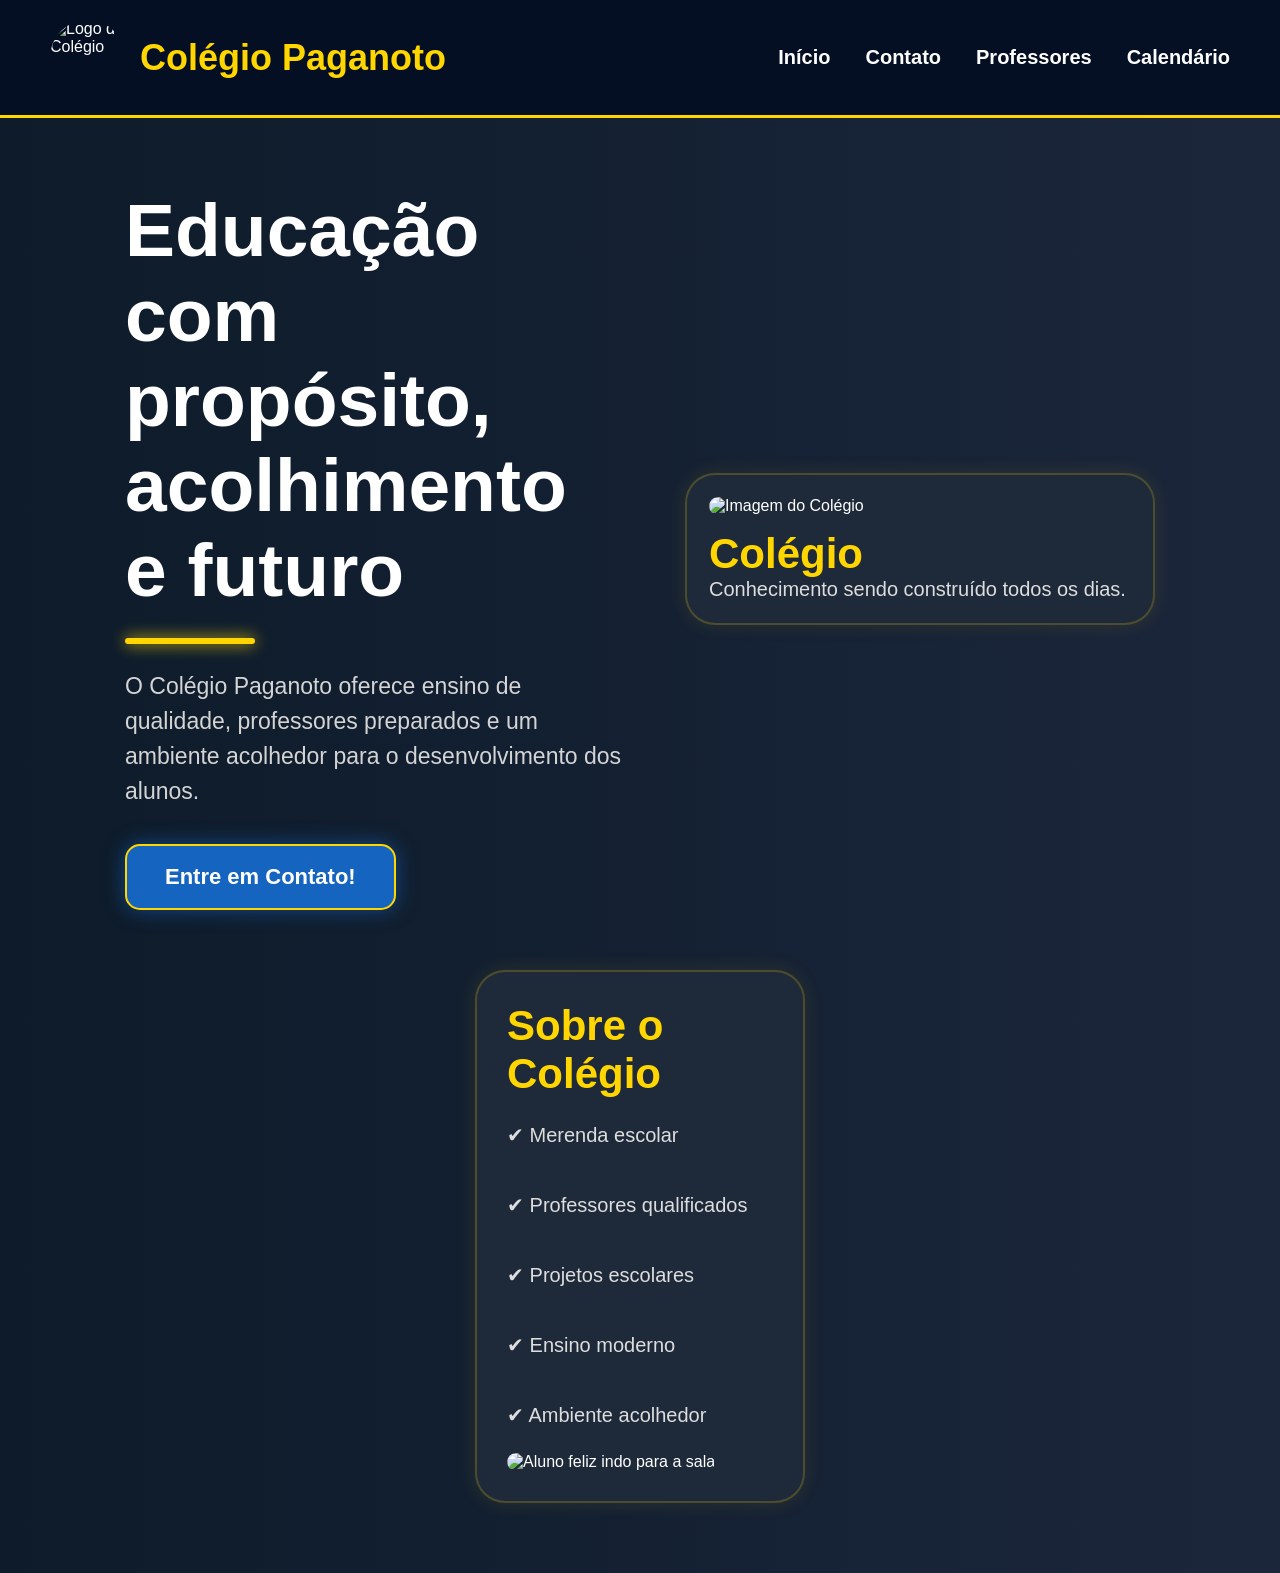
==== index.html @ a5d97c95 "js" ====
<!DOCTYPE html>
<html lang="pt-BR">

<head>
    <meta charset="UTF-8">
    <meta name="viewport" content="width=device-width, initial-scale=1.0">
    <title>Colégio Paganoto</title>

    <link rel="stylesheet" href="style.css">
</head>

<body>

    <!-- TOPO -->

    <header class="topo">

        <div class="logo-area">

            <img src="logo.png" alt="Logo do Colégio">

            <span>Colégio Paganoto</span>

        </div>

        <nav>

            <a href="index.html">Início</a>

            <a href="contato.html">Contato</a>

            <a href="professores.html">Professores</a>

            <a href="calendario.html">Calendário</a>

        </nav>

    </header>

    <!-- MAIN -->

    <main class="main">

        <!-- TEXTO -->

        <section class="main-texto">

            <h1>
                Educação com propósito,
                acolhimento e futuro
            </h1>

            <div class="linha"></div>

            <p>
                O Colégio Paganoto oferece ensino de qualidade,
                professores preparados e um ambiente acolhedor
                para o desenvolvimento dos alunos.
            </p>

            <a class="botao" href="contato.html">
                Entre em Contato!
            </a>

        </section>

        <!-- IMAGEM -->

        <section class="main-imagem">

            <div class="apresentacao">

                <img src="escola.jpg" alt="Imagem do Colégio">

                <h2>Colégio</h2>

                <p>
                    Conhecimento sendo construído todos os dias.
                </p>

            </div>

        </section>

        <!-- SOBRE -->

        <section class="conteudo">

            <div class="texto">

                <h2>Sobre o Colégio</h2>

                <p>
                    ✔ Merenda escolar
                    <br><br>

                    ✔ Professores qualificados
                    <br><br>

                    ✔ Projetos escolares
                    <br><br>

                    ✔ Ensino moderno
                    <br><br>

                    ✔ Ambiente acolhedor
                </p>

                <img src="aluno.jpg" alt="Aluno feliz indo para a sala">

            </div>

        </section>

    </main>

</body>

</html>
---- style.css ----
/* ==================================================
   RESET
================================================== */

*{
    margin: 0;
    padding: 0;
    box-sizing: border-box;
    font-family: Arial, Helvetica, sans-serif;
}

body{
    background: linear-gradient(to right, #0d1b2a, #1b263b);
    color: white;
}

/* ==================================================
   TOPO
================================================== */

.topo{
    background: rgba(5, 15, 35, 0.95);

    display: flex;
    justify-content: space-between;
    align-items: center;

    padding: 20px 50px;

    border-bottom: 3px solid #ffd600;

    position: sticky;
    top: 0;

    z-index: 1000;
}

/* ==================================================
   LOGO
================================================== */

.logo-area{
    display: flex;
    align-items: center;
    gap: 15px;
}

.logo-area img{
    width: 75px;
    height: 75px;

    border-radius: 50%;

    cursor: pointer;

    transition: 0.4s;
}

.logo-area img:hover{
    transform: scale(1.1) rotate(5deg);

    box-shadow: 0px 0px 20px #ffd600;
}

.logo-area span{
    color: #ffd600;

    font-size: 36px;
    font-weight: bold;
}

/* ==================================================
   MENU
================================================== */

nav{
    display: flex;
    gap: 35px;
}

nav a{
    color: white;

    text-decoration: none;

    font-size: 20px;
    font-weight: bold;

    position: relative;

    transition: 0.3s;
}

nav a::after{
    content: "";

    width: 0%;
    height: 3px;

    background: #ffd600;

    position: absolute;
    left: 0;
    bottom: -6px;

    transition: 0.4s;
}

nav a:hover{
    color: #ffd600;
}

nav a:hover::after{
    width: 100%;
}

/* ==================================================
   MAIN
================================================== */

.main{
    display: flex;
    justify-content: center;
    align-items: center;

    gap: 60px;

    padding: 70px 50px;

    flex-wrap: wrap;
}

/* ==================================================
   TEXTO PRINCIPAL
================================================== */

.main-texto{
    max-width: 500px;
}

.main-texto h1{
    font-size: 75px;
    line-height: 85px;

    margin-bottom: 10px;

    color: white;
}

.main-texto p{
    color: #d4d4d4;

    font-size: 23px;
    line-height: 35px;
}

/* ==================================================
   LINHA
================================================== */

.linha{
    width: 130px;
    height: 6px;

    background: #ffd600;

    border-radius: 10px;

    margin: 25px 0;

    box-shadow: 0px 0px 15px #ffd600;
}

/* ==================================================
   BOTÃO
================================================== */

.botao{
    display: inline-block;

    margin-top: 35px;
    padding: 18px 38px;

    background: #1565c0;
    color: white;

    text-decoration: none;

    border-radius: 15px;

    font-size: 22px;
    font-weight: bold;

    border: 2px solid #ffd600;

    box-shadow: 0px 0px 20px rgba(21,101,192,0.6);

    transition: 0.4s;
}

.botao:hover{
    transform: scale(1.08);

    background: #ffd600;
    color: #0d1b2a;
}

/* ==================================================
   CARD APRESENTAÇÃO
================================================== */

.apresentacao{
    width: 470px;

    background: #1e2a3a;

    padding: 22px;

    border-radius: 30px;

    border: 2px solid rgba(255,214,0,0.2);

    box-shadow: 0px 0px 20px rgba(255,214,0,0.1);

    transition: 0.4s;
}

.apresentacao:hover{
    transform: translateY(-10px);

    box-shadow: 0px 0px 30px rgba(255,214,0,0.4);
}

.apresentacao img{
    width: 100%;

    border-radius: 20px;

    transition: 0.4s;
}

.apresentacao img:hover{
    transform: scale(1.02);
}

.apresentacao h2{
    color: #ffd600;

    margin-top: 15px;

    font-size: 42px;
}

.apresentacao p{
    color: #ddd;

    font-size: 20px;
}

/* ==================================================
   CARD SOBRE
================================================== */

.texto{
    width: 330px;

    background: #1e2a3a;

    padding: 30px;

    border-radius: 30px;

    border: 2px solid rgba(255,214,0,0.2);

    box-shadow: 0px 0px 20px rgba(255,214,0,0.1);

    transition: 0.4s;
}

.texto:hover{
    transform: scale(1.04);

    box-shadow: 0px 0px 30px rgba(255,214,0,0.4);
}

.texto h2{
    color: #ffd600;

    font-size: 42px;

    margin-bottom: 20px;
}

.texto p{
    color: #ddd;

    font-size: 20px;
    line-height: 35px;
}

.texto img{
    width: 100%;

    margin-top: 20px;

    border-radius: 20px;

    transition: 0.4s;
}

.texto img:hover{
    transform: scale(1.03);
}

/* ==================================================
   PÁGINAS
================================================== */

.pagina{
    padding: 60px;

    text-align: center;
}

.pagina h1{
    color: #ffd600;

    font-size: 60px;

    margin-bottom: 50px;
}

/* ==================================================
   CARDS
================================================== */

.cards{
    display: flex;
    justify-content: center;

    gap: 40px;

    flex-wrap: wrap;
}

/* ==================================================
   CALENDÁRIO
================================================== */

.card-calendario{
    width: 300px;

    background: #1e2a3a;

    padding: 30px;

    border-radius: 25px;

    border: 2px solid rgba(255,214,0,0.2);

    box-shadow: 0px 0px 20px rgba(255,214,0,0.1);

    transition: 0.4s;
}

.card-calendario:hover{
    transform: translateY(-10px);

    box-shadow: 0px 0px 25px rgba(255,214,0,0.5);
}

.card-calendario h2{
    color: #ffd600;

    margin-bottom: 20px;

    font-size: 30px;
}

.card-calendario p{
    color: #ddd;

    font-size: 22px;
}

/* ==================================================
   PROFESSORES
================================================== */

.prof-card{
    width: 300px;

    background: #1e2a3a;

    padding: 25px;

    border-radius: 25px;

    border: 2px solid rgba(255,214,0,0.2);

    box-shadow: 0px 0px 20px rgba(255,214,0,0.1);

    transition: 0.4s;
}

.prof-card:hover{
    transform: scale(1.05);

    box-shadow: 0px 0px 25px rgba(255,214,0,0.5);
}

.prof-card img{
    width: 100%;
    height: 250px;

    object-fit: cover;

    border-radius: 20px;
}

.prof-card h2{
    color: #ffd600;

    margin-top: 15px;

    font-size: 30px;
}

.prof-card p{
    color: #ddd;

    margin-top: 10px;

    font-size: 22px;
}

/* ==================================================
   BOTÃO PROFESSOR
================================================== */

.btn-prof{
    width: 100%;

    margin-top: 15px;

    padding: 14px;

    border: none;

    border-radius: 12px;

    background: #1565c0;

    color: white;

    font-size: 18px;
    font-weight: bold;

    cursor: pointer;

    border: 2px solid #ffd600;

    transition: 0.4s;
}

.btn-prof:hover{
    background: #ffd600;

    color: #0d1b2a;

    transform: scale(1.03);
}

/* ==================================================
   INFO PROFESSOR
================================================== */

.info-prof{
    display: none;

    margin-top: 15px;

    padding: 15px;

    background: rgba(255,255,255,0.05);

    border-radius: 15px;

    color: #ddd;

    line-height: 30px;

    animation: aparecer 0.4s;
}

/* ==================================================
   CONTATO
================================================== */

.contato-container{
    display: flex;
    justify-content: center;
    align-items: center;

    padding: 80px 20px;
}

.contato-card{
    width: 900px;

    background: linear-gradient(145deg,#1b263b,#243447);

    padding: 50px;

    border-radius: 35px;

    border: 2px solid rgba(255,214,0,0.2);

    box-shadow:
    0px 0px 25px rgba(255,214,0,0.2),
    0px 0px 50px rgba(255,214,0,0.1);

    transition: 0.4s;
}

.contato-card:hover{
    transform: translateY(-10px);

    box-shadow:
    0px 0px 35px rgba(255,214,0,0.5),
    0px 0px 60px rgba(255,214,0,0.2);
}

.contato-card h1{
    color: #ffd600;

    text-align: center;

    font-size: 80px;

    margin-bottom: 20px;
}

.descricao{
    text-align: center;

    color: #ddd;

    font-size: 28px;

    margin-bottom: 50px;
}

/* ==================================================
   INFORMAÇÕES
================================================== */

.info{
    display: grid;

    grid-template-columns: 1fr 1fr;

    gap: 30px;
}

.item{
    background: rgba(255,255,255,0.04);

    padding: 25px;

    border-radius: 20px;

    border: 1px solid rgba(255,255,255,0.05);

    transition: 0.4s;
}

.item:hover{
    transform: scale(1.03);

    background: rgba(255,214,0,0.08);

    box-shadow: 0px 0px 20px rgba(255,214,0,0.2);
}

.item h2{
    color: #ffd600;

    font-size: 30px;

    margin-bottom: 15px;
}

.item p{
    color: #eee;

    font-size: 22px;
    line-height: 35px;
}

/* ==================================================
   BOTÃO VOLTAR
================================================== */

.voltar{
    position: fixed;

    top: 20px;
    left: 20px;

    background: #1565c0;
    color: white;

    padding: 14px 24px;

    border-radius: 14px;

    text-decoration: none;

    font-size: 19px;
    font-weight: bold;

    border: 2px solid #ffd600;

    box-shadow: 0px 0px 15px rgba(21,101,192,0.5);

    transition: 0.4s;

    z-index: 9999;
}

.voltar:hover{
    transform: scale(1.08);

    background: #ffd600;
    color: #0d1b2a;
}

/* ==================================================
   ANIMAÇÃO
================================================== */

@keyframes aparecer{

    from{
        opacity: 0;
        transform: translateY(-10px);
    }

    to{
        opacity: 1;
        transform: translateY(0px);
    }
}

/* ==================================================
   RESPONSIVO
================================================== */

@media(max-width: 1200px){

    .main{
        flex-direction: column;

        text-align: center;
    }

    .main-texto h1{
        font-size: 55px;
        line-height: 65px;
    }

    .topo{
        flex-direction: column;

        gap: 20px;
    }

    nav{
        flex-wrap: wrap;

        justify-content: center;
    }
}

@media(max-width: 900px){

    .contato-card{
        width: 95%;

        padding: 30px;
    }

    .contato-card h1{
        font-size: 55px;
    }

    .descricao{
        font-size: 22px;
    }

    .info{
        grid-template-columns: 1fr;
    }
}
/* PÁGINA */

.pagina{
    padding: 80px 20px;

    text-align: center;
}

.pagina h1{
    color: #ffd600;

    font-size: 60px;

    margin-bottom: 50px;
}

/* CARDS */

.cards{
    display: flex;

    justify-content: center;

    gap: 40px;

    flex-wrap: wrap;
}

/* CARD PROFESSOR */

.prof-card{
    width: 320px;

    background: #1e2a3a;

    padding: 25px;

    border-radius: 25px;

    border: 2px solid rgba(255,214,0,0.2);

    transition: 0.4s;
}

.prof-card:hover{
    transform: translateY(-10px);

    box-shadow:
    0px 0px 25px rgba(255,214,0,0.4);
}

.prof-card img{
    width: 100%;

    height: 250px;

    object-fit: cover;

    border-radius: 20px;
}

.prof-card h2{
    color: #ffd600;

    margin-top: 15px;

    font-size: 30px;
}

.prof-card p{
    color: #ddd;

    margin-top: 10px;

    font-size: 20px;
}

/* BOTÃO */

.btn-prof{
    width: 100%;

    margin-top: 20px;

    padding: 14px;

    background: #1565c0;

    color: white;

    border: 2px solid #ffd600;

    border-radius: 12px;

    font-size: 18px;

    font-weight: bold;

    cursor: pointer;

        transition: 0.4s;
    }

    .btn-prof:hover{
        background: #ffd600;

        color: #0d1b2a;
    }

/* INFORMAÇÕES */

.info-prof{
    display: none;

    margin-top: 15px;

    padding: 15px;

    background: rgba(255,255,255,0.05);

    border-radius: 15px;

    color: #ddd;

    line-height: 30px;

    animation: aparecer 0.4s;
}

/* ANIMAÇÃO */

@keyframes aparecer{

    from{
        opacity: 0;
        transform: translateY(-10px);
    }

    to{
        opacity: 1;
        transform: translateY(0px);
    }
}
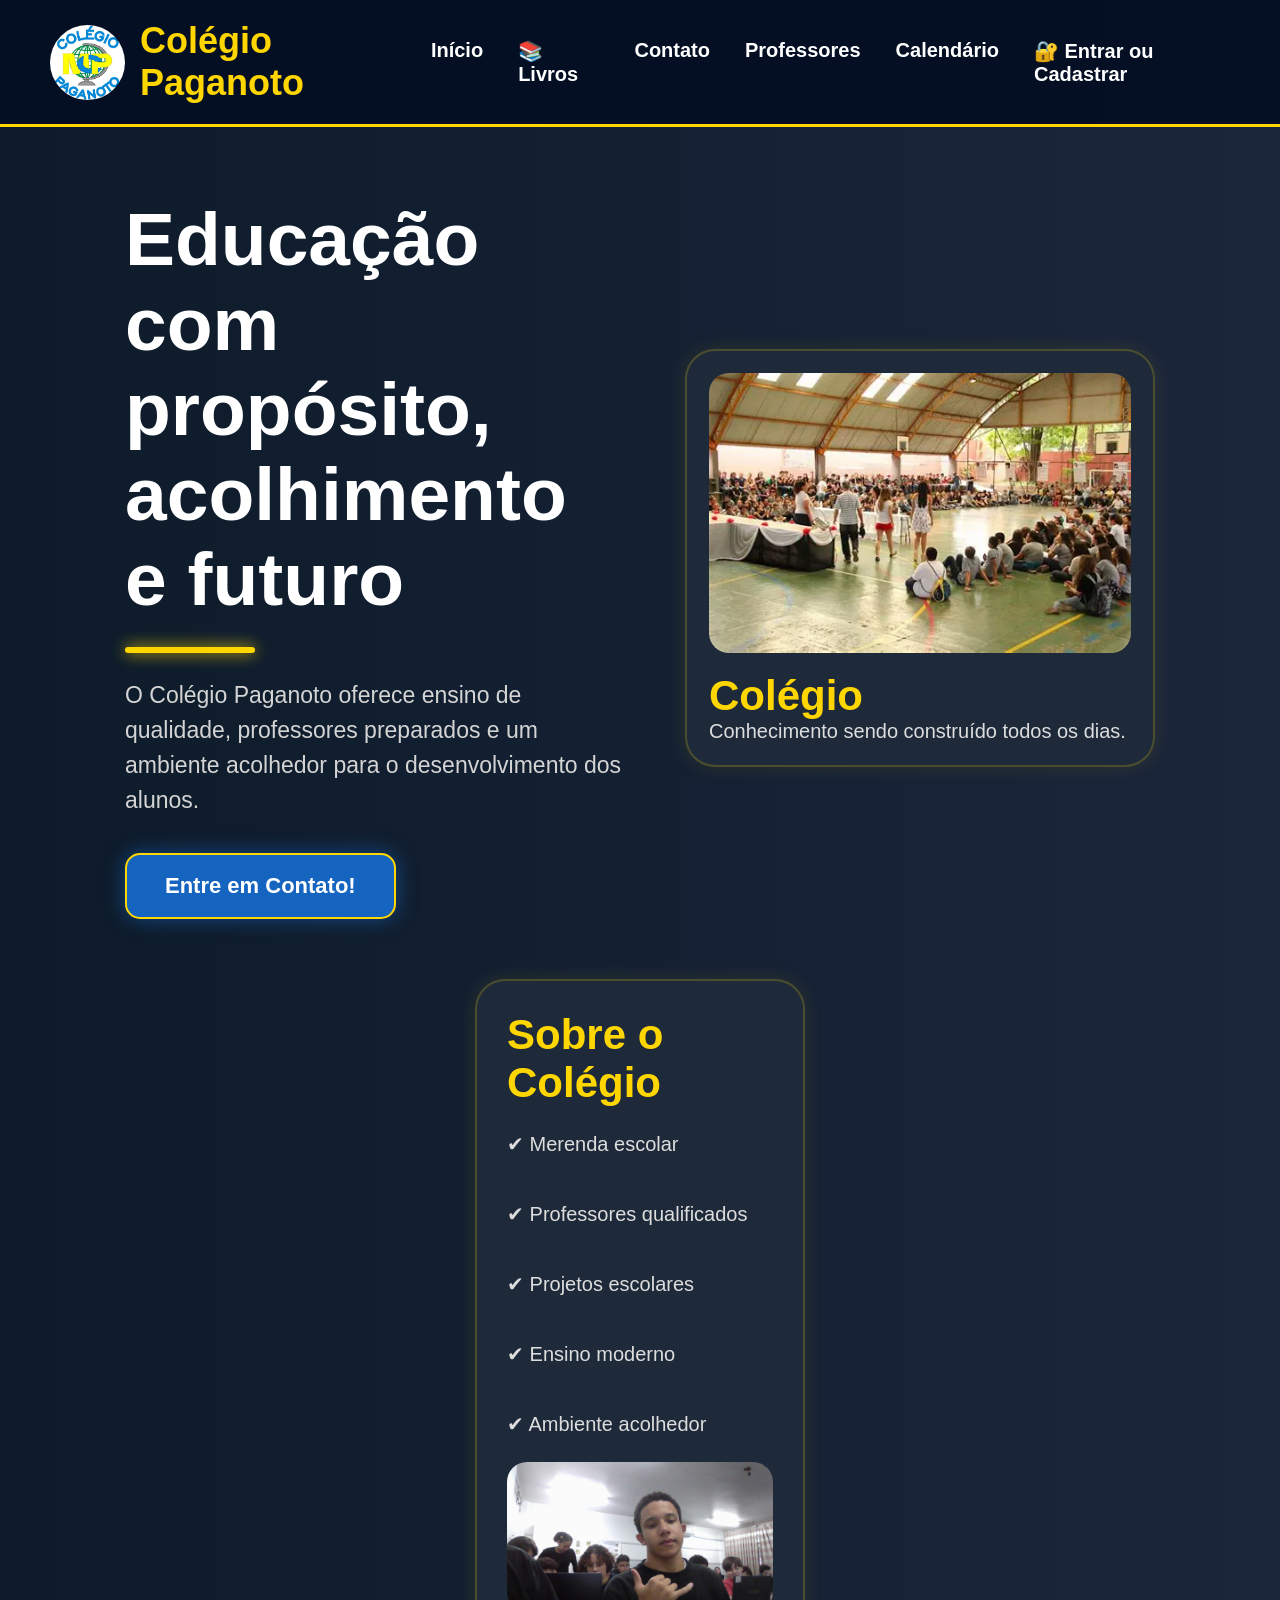
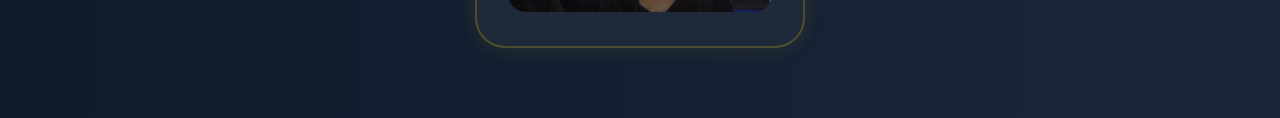
==== commit 54d08b98: "Renomeia link de login para 'Entrar ou Cadastrar' ao lado do Calendário e adiciona cadastro Co-Autho" ====
--- a/index.html
+++ b/index.html
@@ -1,119 +1,368 @@
 <!DOCTYPE html>
 <html lang="pt-BR">
-
 <head>
-    <meta charset="UTF-8">
-    <meta name="viewport" content="width=device-width, initial-scale=1.0">
-    <title>Colégio Paganoto</title>
-
-    <link rel="stylesheet" href="style.css">
+  <meta charset="UTF-8">
+  <meta name="viewport" content="width=device-width, initial-scale=1.0">
+  <title>Colégio Paganoto</title>
+
+  <link rel="stylesheet" href="style.css">
+
+  <style>
+    /* ===== JANELA DE LOGIN (modal) ===== */
+    .overlay {
+      display: none;
+      position: fixed;
+      inset: 0;
+      background: rgba(0, 0, 0, 0.6);
+      backdrop-filter: blur(3px);
+      z-index: 9998;
+    }
+
+    .login-box {
+      display: none;
+      position: fixed;
+      top: 50%;
+      left: 50%;
+      transform: translate(-50%, -50%);
+      width: min(340px, 90vw);
+      background: #fff;
+      color: #0f172a;
+      padding: 26px;
+      border-radius: 16px;
+      z-index: 9999;
+      box-shadow: 0 20px 60px rgba(0, 0, 0, 0.5);
+      border-top: 6px solid #ffd600;
+      animation: aparecer 0.25s ease;
+    }
+    .login-box h3 {
+      margin-bottom: 16px;
+      text-align: center;
+      color: #1565c0;
+      font-size: 22px;
+    }
+
+    /* abas Entrar / Cadastrar */
+    .login-tabs {
+      display: flex;
+      gap: 8px;
+      margin-bottom: 18px;
+    }
+    .login-tabs button {
+      flex: 1;
+      padding: 10px;
+      border: none;
+      border-radius: 10px;
+      background: #e2e8f0;
+      color: #334155;
+      font-weight: bold;
+      font-size: 14px;
+      cursor: pointer;
+      transition: background 0.2s, color 0.2s;
+    }
+    .login-tabs button.ativo {
+      background: #1565c0;
+      color: #fff;
+    }
+
+    .login-box .campo {
+      display: flex;
+      align-items: center;
+      gap: 8px;
+      border: 1px solid #cbd5e1;
+      border-radius: 10px;
+      padding: 10px 12px;
+      margin-bottom: 12px;
+      transition: border-color 0.2s;
+    }
+    .login-box .campo:focus-within { border-color: #1565c0; }
+    .login-box .campo input {
+      border: none;
+      outline: none;
+      width: 100%;
+      font-size: 15px;
+      background: transparent;
+    }
+    .login-box .btn-entrar,
+    .login-box .btn-fechar {
+      width: 100%;
+      padding: 12px;
+      border: none;
+      border-radius: 10px;
+      font-weight: bold;
+      font-size: 15px;
+      cursor: pointer;
+      transition: opacity 0.2s;
+    }
+    .login-box .btn-entrar { background: #1565c0; color: #fff; margin-top: 4px; }
+    .login-box .btn-fechar { background: #e2e8f0; color: #334155; margin-top: 10px; }
+    .login-box .btn-entrar:hover,
+    .login-box .btn-fechar:hover { opacity: 0.85; }
+    .login-box .dica {
+      margin-top: 14px;
+      font-size: 12px;
+      color: #64748b;
+      text-align: center;
+      line-height: 1.6;
+    }
+
+    @keyframes aparecer {
+      from { opacity: 0; transform: translate(-50%, -46%); }
+      to   { opacity: 1; transform: translate(-50%, -50%); }
+    }
+  </style>
 </head>
 
 <body>
 
-    <!-- TOPO -->
-
-    <header class="topo">
-
-        <div class="logo-area">
-
-            <img src="logo.png" alt="Logo do Colégio">
-
-            <span>Colégio Paganoto</span>
-
-        </div>
-
-        <nav>
-
-            <a href="index.html">Início</a>
-
-            <a href="contato.html">Contato</a>
-
-            <a href="professores.html">Professores</a>
-
-            <a href="calendario.html">Calendário</a>
-
-        </nav>
-
-    </header>
-
-    <!-- MAIN -->
-
-    <main class="main">
-
-        <!-- TEXTO -->
-
-        <section class="main-texto">
-
-            <h1>
-                Educação com propósito,
-                acolhimento e futuro
-            </h1>
-
-            <div class="linha"></div>
-
-            <p>
-                O Colégio Paganoto oferece ensino de qualidade,
-                professores preparados e um ambiente acolhedor
-                para o desenvolvimento dos alunos.
-            </p>
-
-            <a class="botao" href="contato.html">
-                Entre em Contato!
-            </a>
-
-        </section>
-
-        <!-- IMAGEM -->
-
-        <section class="main-imagem">
-
-            <div class="apresentacao">
-
-                <img src="escola.jpg" alt="Imagem do Colégio">
-
-                <h2>Colégio</h2>
-
-                <p>
-                    Conhecimento sendo construído todos os dias.
-                </p>
-
-            </div>
-
-        </section>
-
-        <!-- SOBRE -->
-
-        <section class="conteudo">
-
-            <div class="texto">
-
-                <h2>Sobre o Colégio</h2>
-
-                <p>
-                    ✔ Merenda escolar
-                    <br><br>
-
-                    ✔ Professores qualificados
-                    <br><br>
-
-                    ✔ Projetos escolares
-                    <br><br>
-
-                    ✔ Ensino moderno
-                    <br><br>
-
-                    ✔ Ambiente acolhedor
-                </p>
-
-                <img src="aluno.jpg" alt="Aluno feliz indo para a sala">
-
-            </div>
-
-        </section>
-
-    </main>
+<!-- 🔝 TOPO -->
+<header class="topo">
+  <div class="logo-area">
+    <img src="img/logo.png" alt="Logo do Colégio">
+    <span>Colégio Paganoto</span>
+  </div>
+
+  <nav>
+    <a href="index.html">Início</a>
+    <a href="perfil.html" id="linkPerfil" style="display:none;">👤 Perfil</a>
+    <a href="livros.html">📚 Livros</a>
+    <a href="contato.html">Contato</a>
+    <a href="professores.html">Professores</a>
+    <a href="calendario.html">Calendário</a>
+    <a href="#" onclick="abrirLogin()" id="botaoLogin">🔐 Entrar ou Cadastrar</a>
+    <a href="#" onclick="logout()" id="botaoSair" style="display:none;">🚪 Sair</a>
+  </nav>
+</header>
+
+<!-- 🧠 CONTEÚDO PRINCIPAL -->
+<main class="main">
+
+  <section class="main-texto">
+    <h1>Educação com propósito, acolhimento e futuro</h1>
+    <div class="linha"></div>
+    <p>
+      O Colégio Paganoto oferece ensino de qualidade, professores
+      preparados e um ambiente acolhedor para o desenvolvimento dos alunos.
+    </p>
+    <a class="botao" href="contato.html">Entre em Contato!</a>
+  </section>
+
+  <section class="main-imagem">
+    <div class="apresentacao">
+      <img src="img/escola.jpg" alt="Imagem do Colégio">
+      <h2>Colégio</h2>
+      <p>Conhecimento sendo construído todos os dias.</p>
+    </div>
+  </section>
+
+  <section class="conteudo">
+    <div class="texto">
+      <h2>Sobre o Colégio</h2>
+      <p>
+        ✔ Merenda escolar<br><br>
+        ✔ Professores qualificados<br><br>
+        ✔ Projetos escolares<br><br>
+        ✔ Ensino moderno<br><br>
+        ✔ Ambiente acolhedor
+      </p>
+      <img src="img/aluno.jpg" alt="Aluno feliz indo para a sala">
+    </div>
+  </section>
+
+</main>
+
+<!-- 🔐 LOGIN / CADASTRO -->
+<div id="overlay" class="overlay" onclick="fecharLogin()"></div>
+
+<div id="loginBox" class="login-box" role="dialog" aria-modal="true" aria-labelledby="loginTitulo">
+  <h3 id="loginTitulo">🔐 Entrar ou Cadastrar</h3>
+
+  <div class="login-tabs">
+    <button type="button" id="tabEntrar" class="ativo" onclick="mostrarAba('entrar')">Entrar</button>
+    <button type="button" id="tabCadastrar" onclick="mostrarAba('cadastrar')">Cadastrar</button>
+  </div>
+
+  <!-- FORM ENTRAR -->
+  <form id="formEntrar" onsubmit="fazerLogin(event)">
+    <div class="campo">
+      <span aria-hidden="true">👤</span>
+      <input type="text" placeholder="Usuário" autocomplete="username" required>
+    </div>
+    <div class="campo">
+      <span aria-hidden="true">🔒</span>
+      <input type="password" placeholder="Senha" autocomplete="current-password" required>
+    </div>
+
+    <button type="submit" class="btn-entrar">Entrar</button>
+  </form>
+
+  <!-- FORM CADASTRAR -->
+  <form id="formCadastrar" style="display:none;" onsubmit="fazerCadastro(event)">
+    <div class="campo">
+      <span aria-hidden="true">👤</span>
+      <input type="text" placeholder="Novo usuário" autocomplete="username" required>
+    </div>
+    <div class="campo">
+      <span aria-hidden="true">🔒</span>
+      <input type="password" placeholder="Senha" autocomplete="new-password" required>
+    </div>
+    <div class="campo">
+      <span aria-hidden="true">✅</span>
+      <input type="password" placeholder="Confirmar senha" autocomplete="new-password" required>
+    </div>
+
+    <button type="submit" class="btn-entrar">Cadastrar</button>
+  </form>
+
+  <button type="button" class="btn-fechar" onclick="fecharLogin()">Fechar</button>
+</div>
+
+<!-- ⚙️ SCRIPT UNIFICADO -->
+<script>
+"use strict";
+
+let usuarioLogado = null;
+let tipoUsuario = null;
+
+// 🔓 abrir login
+function abrirLogin() {
+  document.getElementById("loginBox").style.display = "block";
+  document.getElementById("overlay").style.display = "block";
+  mostrarAba("entrar");
+  const primeiro = document.querySelector("#formEntrar input");
+  if (primeiro) primeiro.focus();
+}
+
+// 🔒 fechar login
+function fecharLogin() {
+  document.getElementById("loginBox").style.display = "none";
+  document.getElementById("overlay").style.display = "none";
+}
+
+// 🔁 alternar entre Entrar e Cadastrar
+function mostrarAba(aba) {
+  const ehEntrar = aba === "entrar";
+
+  document.getElementById("formEntrar").style.display = ehEntrar ? "block" : "none";
+  document.getElementById("formCadastrar").style.display = ehEntrar ? "none" : "block";
+
+  document.getElementById("tabEntrar").classList.toggle("ativo", ehEntrar);
+  document.getElementById("tabCadastrar").classList.toggle("ativo", !ehEntrar);
+
+  document.getElementById("loginTitulo").textContent =
+    ehEntrar ? "🔐 Entrar" : "📝 Cadastrar";
+}
+
+// 📇 usuários cadastrados (localStorage)
+function lerCadastros() {
+  try {
+    return JSON.parse(localStorage.getItem("cadastros")) || {};
+  } catch (e) {
+    return {};
+  }
+}
+
+// 🔐 login
+function fazerLogin(event) {
+  event.preventDefault();
+
+  const u = event.target[0].value.trim();
+  const s = event.target[1].value.trim();
+
+  const cadastros = lerCadastros();
+
+  if (u === "jhion" && s === "12345") {
+    entrar("Admin", "admin");
+
+  } else if (u === "aluno" && s === "1234") {
+    entrar("Aluno", "aluno");
+
+  } else if (cadastros[u] && cadastros[u] === s) {
+    entrar(u, "aluno");
+
+  } else {
+    alert("Usuário ou senha inválidos!");
+  }
+}
+
+// 📝 cadastro
+function fazerCadastro(event) {
+  event.preventDefault();
+
+  const u = event.target[0].value.trim();
+  const s = event.target[1].value.trim();
+  const c = event.target[2].value.trim();
+
+  if (s !== c) {
+    alert("As senhas não coincidem!");
+    return;
+  }
+
+  const cadastros = lerCadastros();
+
+  if (cadastros[u] || u === "jhion" || u === "aluno") {
+    alert("Este usuário já existe!");
+    return;
+  }
+
+  cadastros[u] = s;
+  localStorage.setItem("cadastros", JSON.stringify(cadastros));
+
+  alert("Cadastro realizado com sucesso!");
+  entrar(u, "aluno");
+}
+
+// ✅ efetiva o login
+function entrar(nome, tipo) {
+  usuarioLogado = nome;
+  tipoUsuario = tipo;
+  salvarSessao();
+  atualizarMenu();
+  window.location.href = "perfil.html";
+}
+
+// 💾 salvar sessão
+function salvarSessao() {
+  localStorage.setItem("usuario", usuarioLogado);
+  localStorage.setItem("tipo", tipoUsuario);
+  localStorage.setItem("loginTime", String(Date.now())); // horário do login (cronômetro do perfil)
+}
+
+// 🔄 atualizar menu
+function atualizarMenu() {
+  document.getElementById("botaoLogin").style.display = "none";
+
+  const perfil = document.getElementById("linkPerfil");
+  const sair = document.getElementById("botaoSair");
+
+  if (perfil) perfil.style.display = "inline";
+  if (sair) sair.style.display = "inline";
+}
+
+// 🚪 logout
+function logout() {
+  localStorage.removeItem("usuario");
+  localStorage.removeItem("tipo");
+  localStorage.removeItem("loginTime");
+  location.reload();
+}
+
+// ⌨️ fecha o login com a tecla Esc
+document.addEventListener("keydown", function (e) {
+  if (e.key === "Escape") fecharLogin();
+});
+
+// 🔁 recuperar sessão
+window.onload = function () {
+  const user = localStorage.getItem("usuario");
+  const tipo = localStorage.getItem("tipo");
+
+  if (user && tipo) {
+    usuarioLogado = user;
+    tipoUsuario = tipo;
+    atualizarMenu();
+  }
+};
+</script>
 
 </body>
-
-</html>+</html>
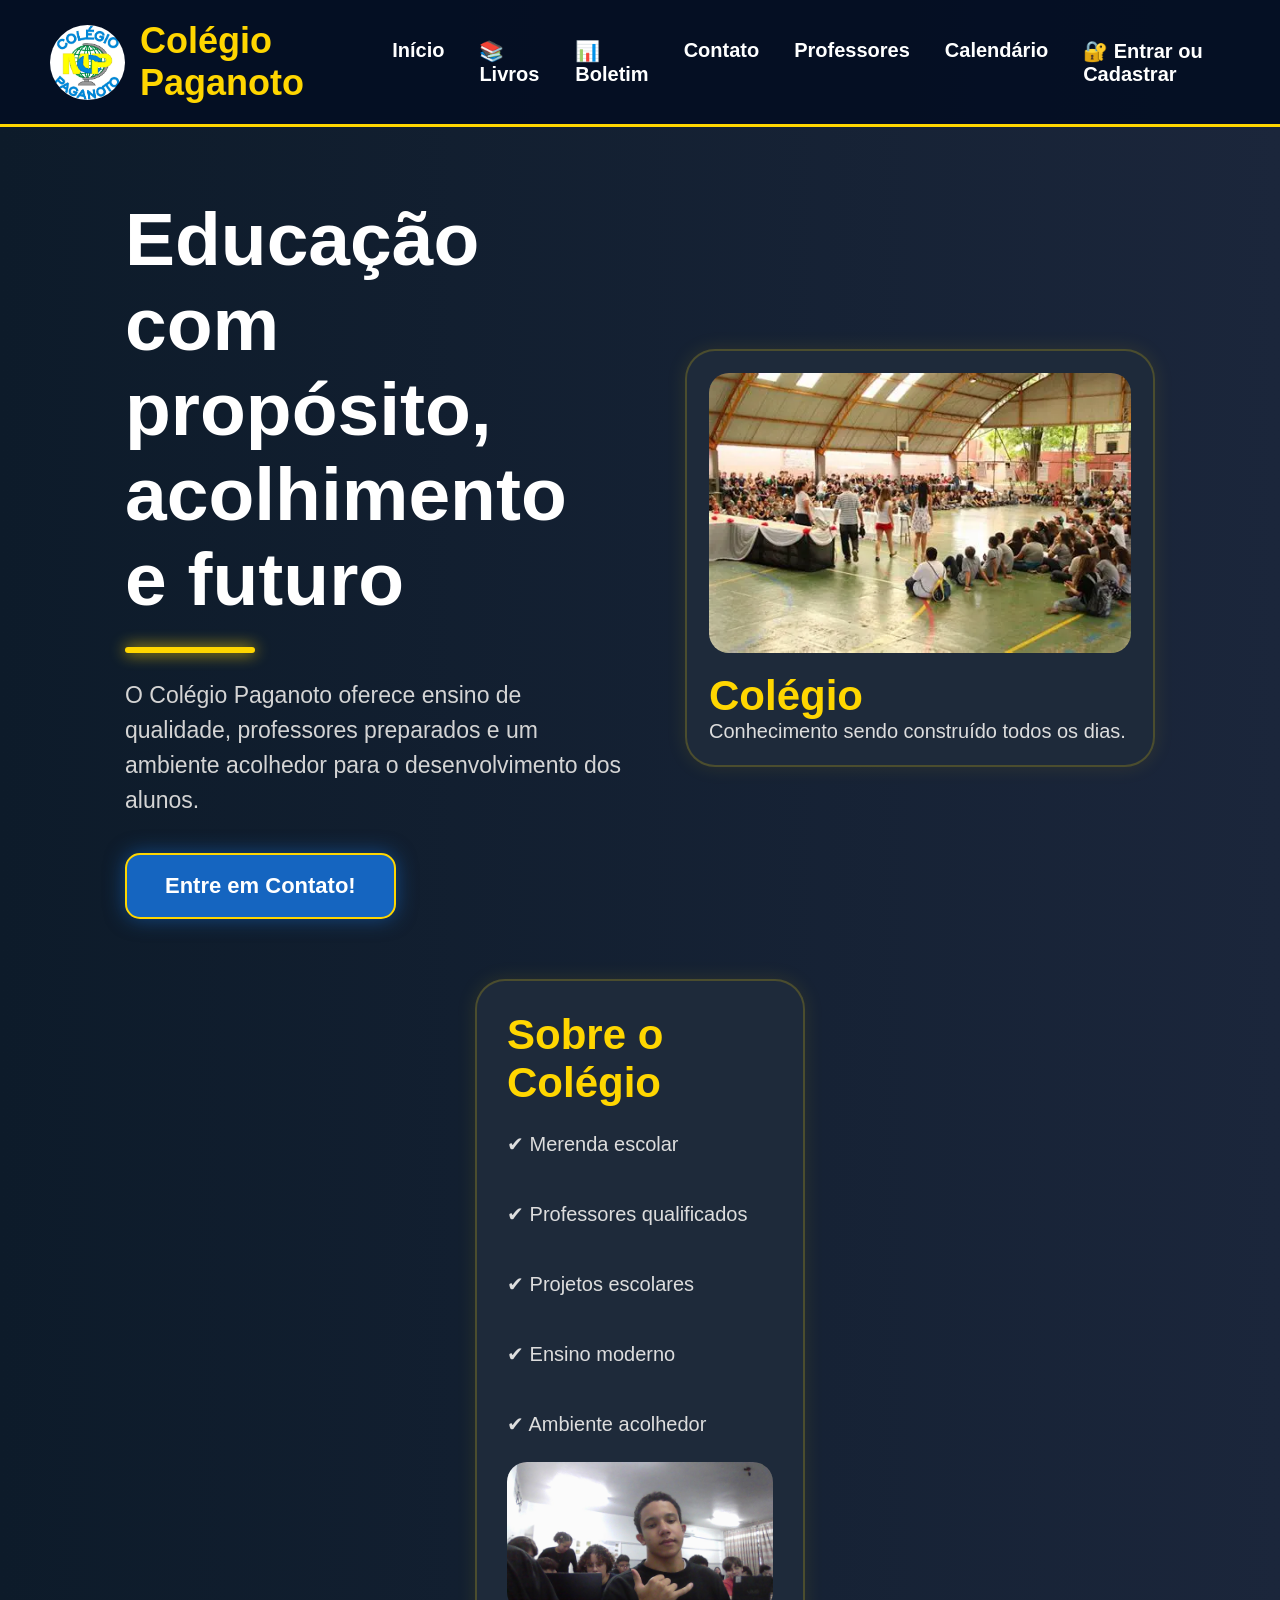
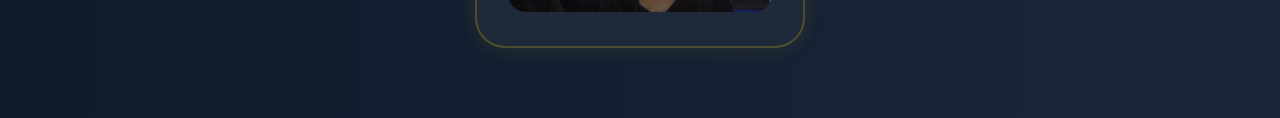
==== commit deefdf0d: "Adiciona usuario professor (funcoes limitadas) e boletim.html com notas por aluno Co-Authored-By: De" ====
--- a/index.html
+++ b/index.html
@@ -125,6 +125,7 @@
     <a href="index.html">Início</a>
     <a href="perfil.html" id="linkPerfil" style="display:none;">👤 Perfil</a>
     <a href="livros.html">📚 Livros</a>
+    <a href="boletim.html">📊 Boletim</a>
     <a href="contato.html">Contato</a>
     <a href="professores.html">Professores</a>
     <a href="calendario.html">Calendário</a>
@@ -273,6 +274,9 @@
   if (u === "jhion" && s === "12345") {
     entrar("Admin", "admin");
 
+  } else if (u === "professor" && s === "prof123") {
+    entrar("Professor", "professor");
+
   } else if (u === "aluno" && s === "1234") {
     entrar("Aluno", "aluno");
 
@@ -299,7 +303,7 @@
 
   const cadastros = lerCadastros();
 
-  if (cadastros[u] || u === "jhion" || u === "aluno") {
+  if (cadastros[u] || u === "jhion" || u === "aluno" || u === "professor") {
     alert("Este usuário já existe!");
     return;
   }
